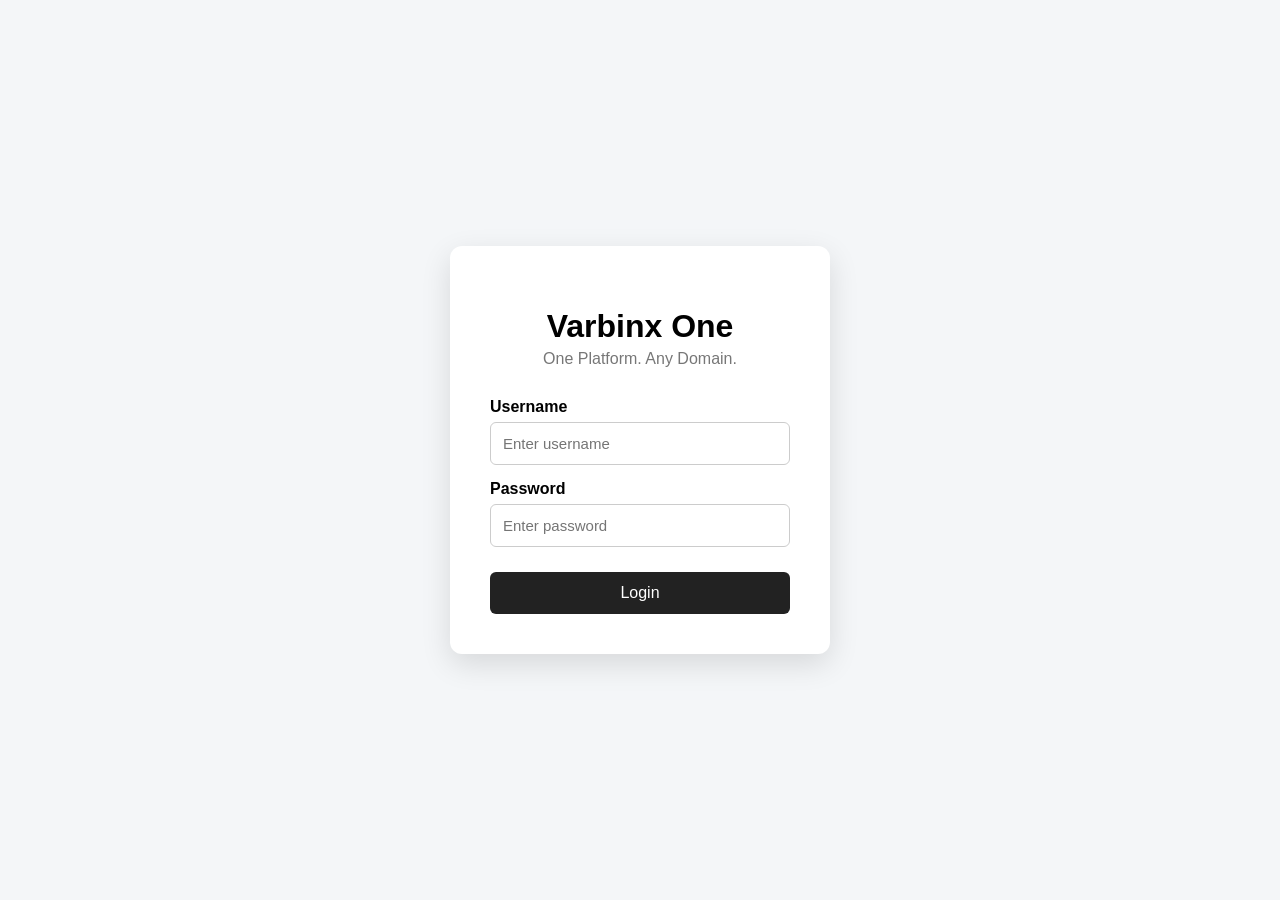
==== frontend/login.html @ b8004680 "VBX1:FolderStructure-Updtd" ====
<!DOCTYPE html>
<html lang="en">
<head>
  <meta charset="UTF-8">
  <meta name="viewport" content="width=device-width, initial-scale=1.0">
  <title>Varbinx One - Login</title>

  <!-- CSS Reference link -->
  <link rel="stylesheet" href="css/login.css">
</head>

<body>
  <div class="login-container">
    <div class="logo">
      <h1>Varbinx One</h1>
      <div class="tagline">One Platform. Any Domain.</div>
    </div>

    <form>
      <label for="username">Username</label>
      <input type="text" id="username" name="username" placeholder="Enter username" required>

      <label for="password">Password</label>
      <input type="password" id="password" name="password" placeholder="Enter password" required>

      <button type="submit">Login</button>
    </form>
  </div>
</body>
</html>
---- frontend/css/login.css ----
* {
  box-sizing: border-box;
}

body {
  margin: 0;
  font-family: Arial, sans-serif;
  background: #f4f6f8;

  display: flex;
  justify-content: center;
  align-items: center;

  min-height: 100vh;
}

.login-container {
  width: 380px;
  padding: 40px;

  background: white;

  border-radius: 12px;

  box-shadow: 0 10px 30px rgba(0,0,0,0.12);
}

.logo {
  text-align: center;
}

.logo h1 {
  margin-bottom: 5px;
}

.tagline {
  text-align: center;
  color: #777;
  margin-bottom: 30px;
}

label {
  display: block;
  margin-bottom: 6px;
  margin-top: 15px;

  font-weight: bold;
}

input {
  width: 100%;
  padding: 12px;

  border: 1px solid #ccc;
  border-radius: 6px;

  font-size: 15px;
}

button {
  width: 100%;

  margin-top: 25px;

  padding: 12px;

  border: none;
  border-radius: 6px;

  background: #222;
  color: white;

  font-size: 16px;

  cursor: pointer;
}

button:hover {
  background: #444;
}
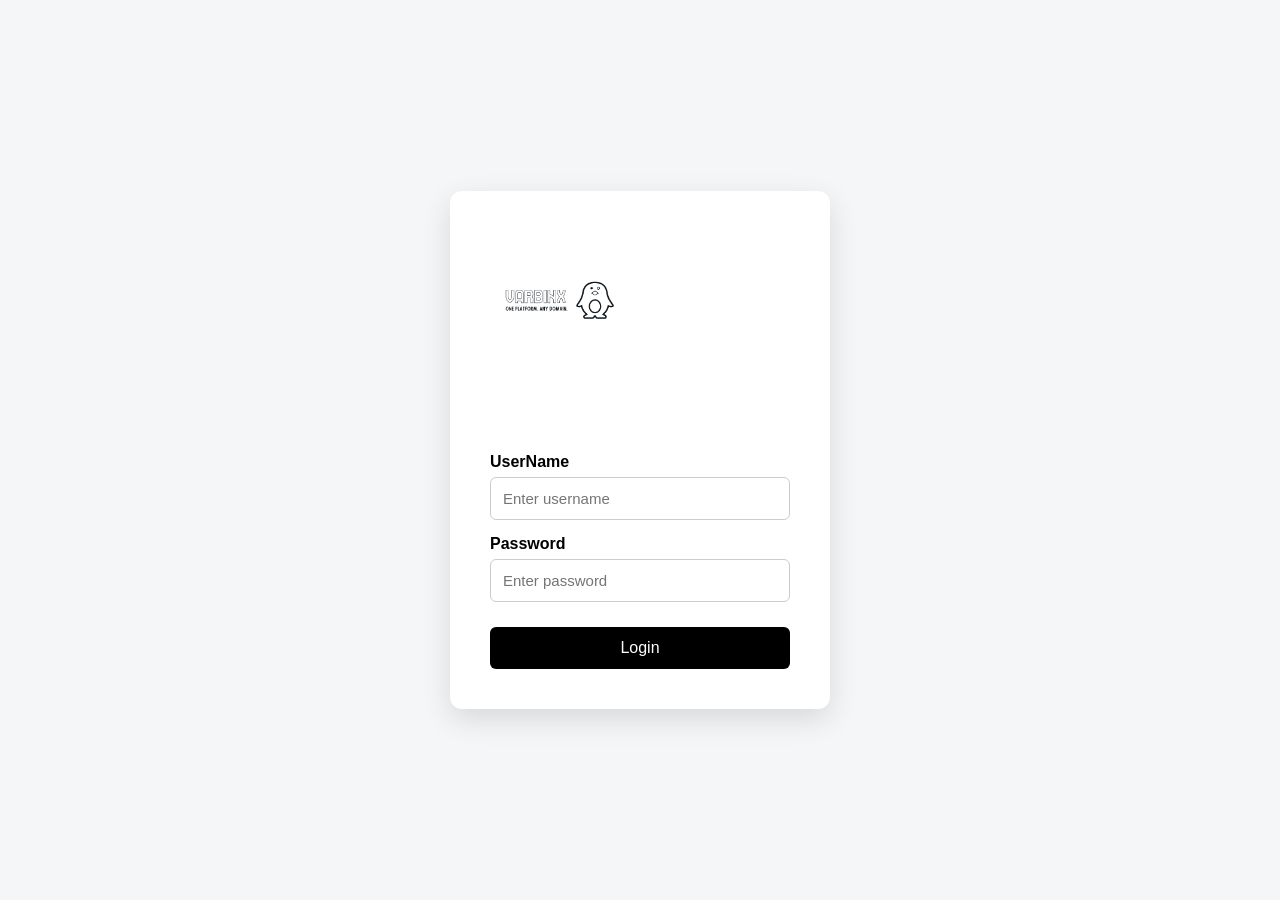
==== commit ea1a2496: "TG-9 #Done" ====
--- a/frontend/login.html
+++ b/frontend/login.html
@@ -7,17 +7,20 @@
 
   <!-- CSS Reference link -->
   <link rel="stylesheet" href="css/login.css">
+  <!-- Logo -->
 </head>
 
 <body>
   <div class="login-container">
     <div class="logo">
-      <h1>Varbinx One</h1>
-      <div class="tagline">One Platform. Any Domain.</div>
+      <!-- Logo -->
+      <img src="image/vbx.png" alt="Varbinx One Logo">
+      <!-- <h1>Varbinx One</h1> -->
+      <!-- <div class="tagline">One Platform. Any Domain.</div> -->
     </div>
 
     <form>
-      <label for="username">Username</label>
+      <label for="username">UserName</label>
       <input type="text" id="username" name="username" placeholder="Enter username" required>
 
       <label for="password">Password</label>
--- a/frontend/css/login.css
+++ b/frontend/css/login.css
@@ -18,19 +18,11 @@
   width: 380px;
   padding: 40px;
 
-  background: white;
+  background: #ffffff;
 
   border-radius: 12px;
 
   box-shadow: 0 10px 30px rgba(0,0,0,0.12);
-}
-
-.logo {
-  text-align: center;
-}
-
-.logo h1 {
-  margin-bottom: 5px;
 }
 
 .tagline {
@@ -67,8 +59,8 @@
   border: none;
   border-radius: 6px;
 
-  background: #222;
-  color: white;
+  background: black;
+  color: #fff;
 
   font-size: 16px;
 
@@ -78,3 +70,17 @@
 button:hover {
   background: #444;
 }
+
+.logo {
+    text-align: center;
+    margin-bottom: 30px;
+    font-size: 50px;
+    font-weight: bold;
+    font-family: 'Arial', sans-serif;
+  
+}
+
+.logo img {
+    width: 299px;
+    height: auto;
+}
